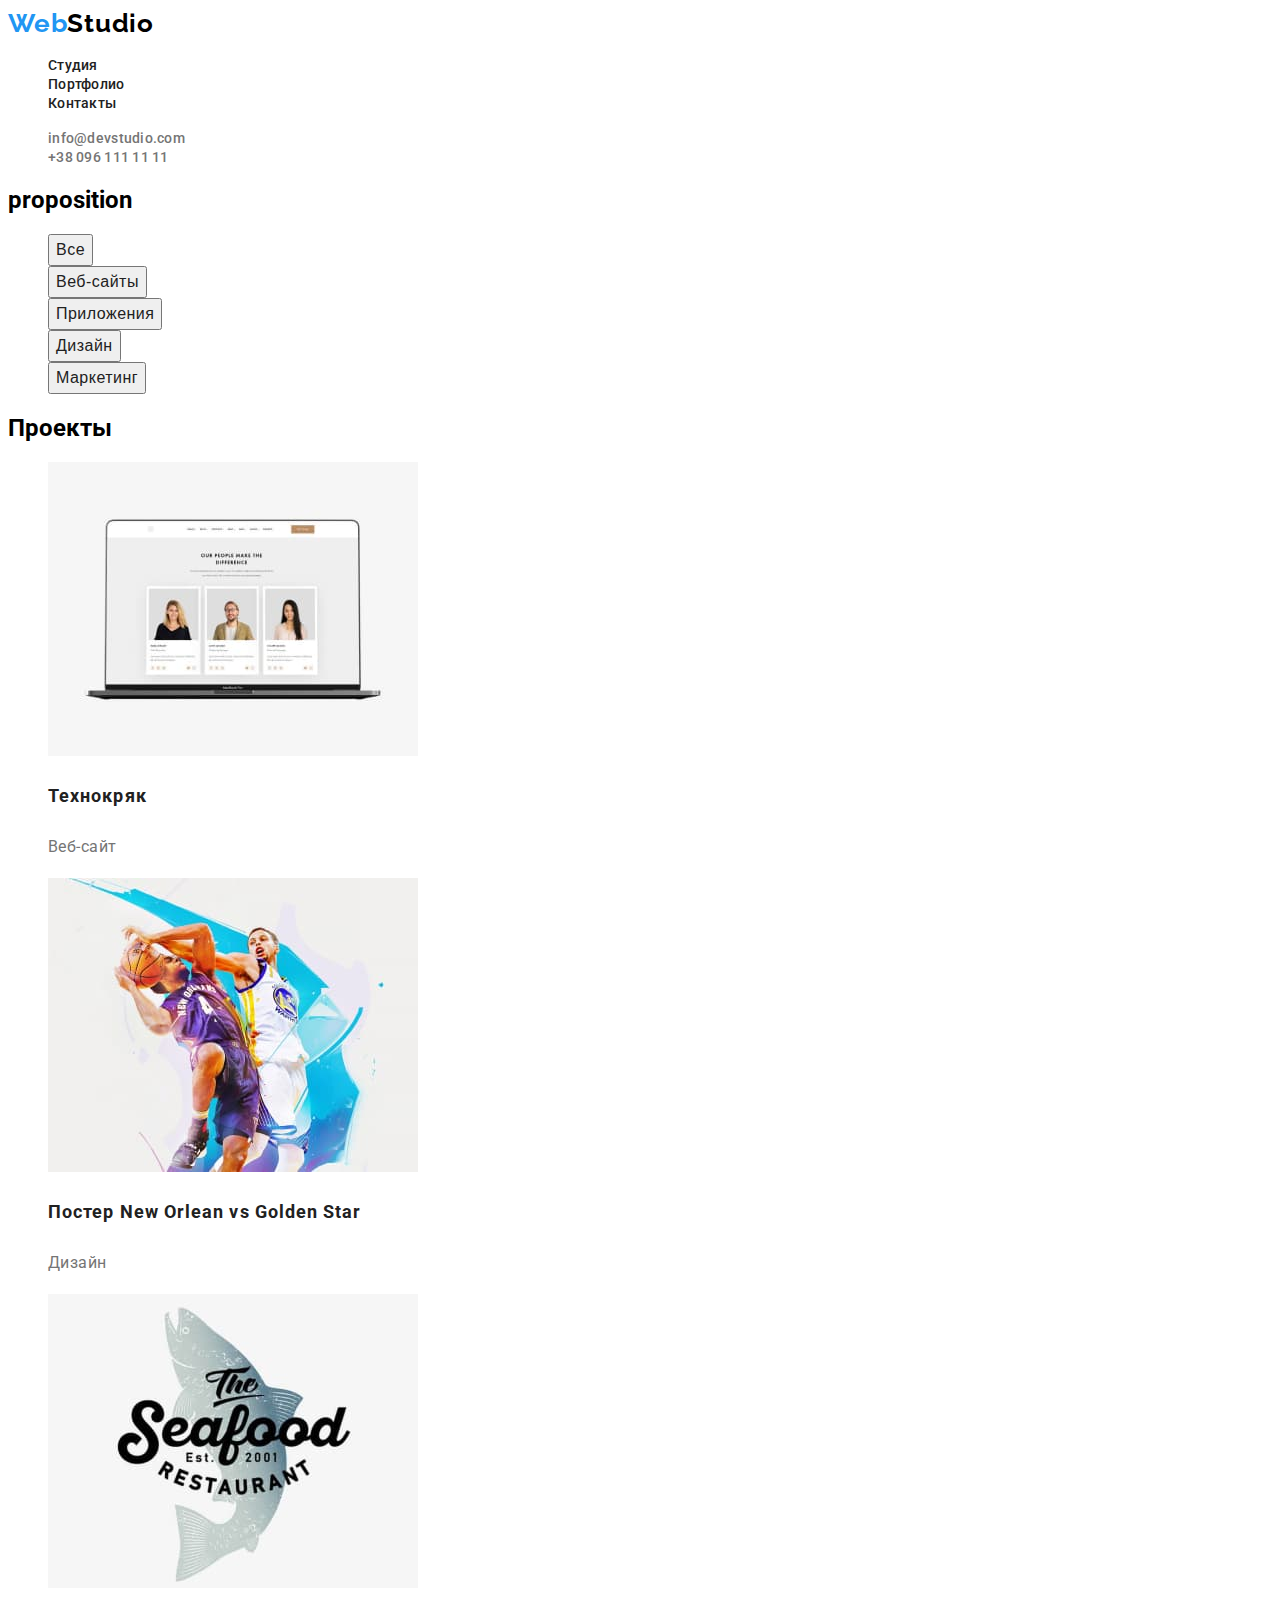
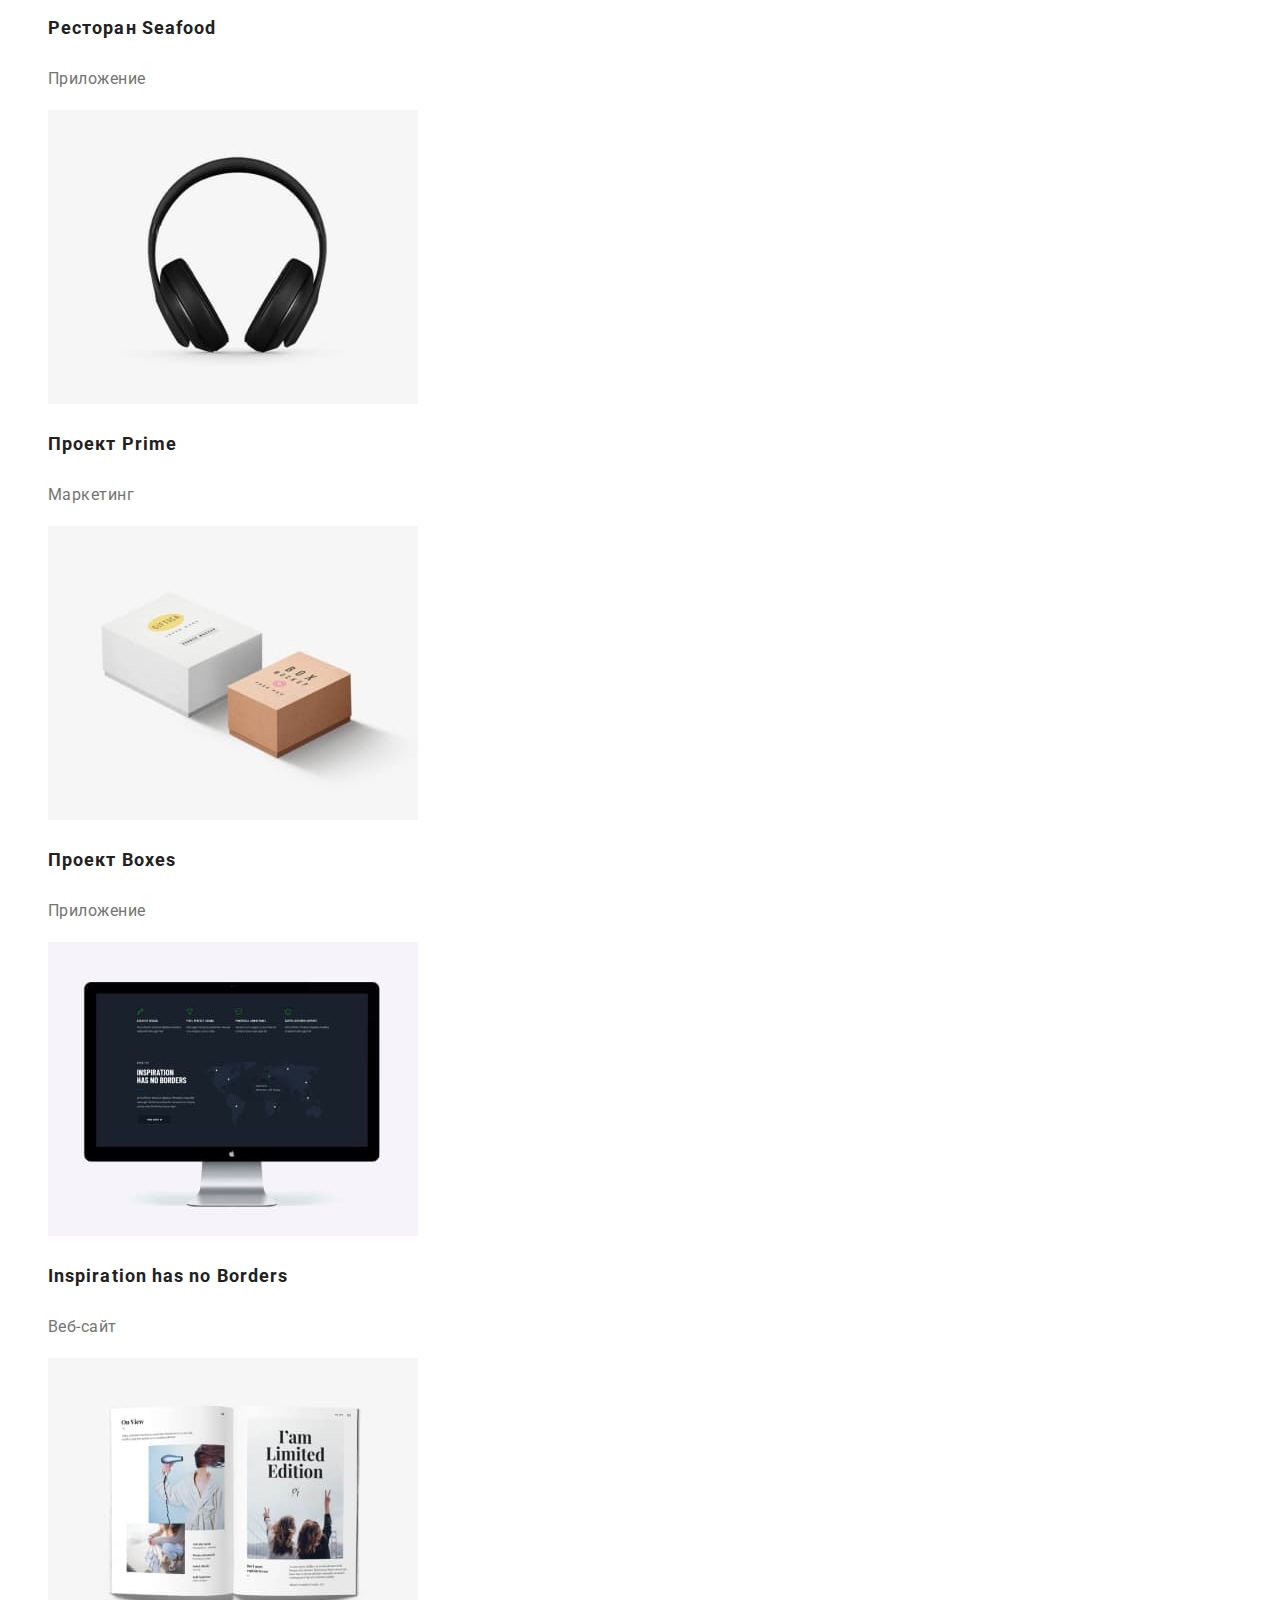
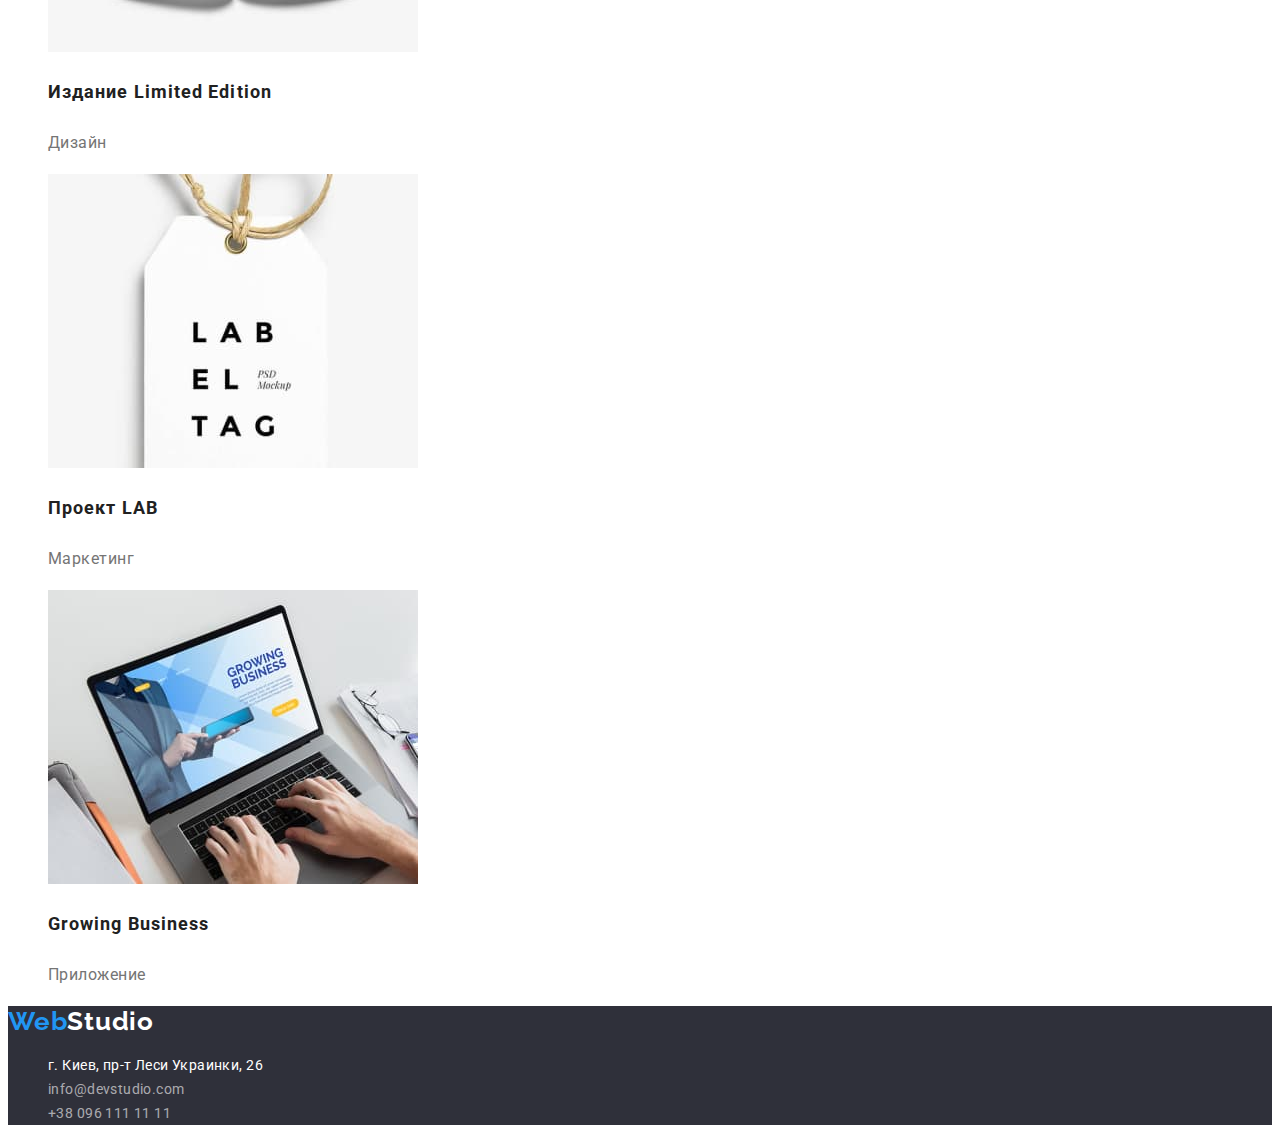
==== portfolio.html @ c03f3499 "hm-02" ====
<!DOCTYPE html>
<html lang="ru">

<head>
    <meta charset="UTF-8">
    <meta http-equiv="X-UA-Compatible" content="IE=edge">
    <meta name="viewport" content="width=device-width, initial-scale=1.0">
    <title>Document</title>
    <link rel="stylesheet" href="./css/style.css">
    <style>
        @import url('https://fonts.googleapis.com/css2?family=Raleway:wght@700&family=Roboto:wght@400;500;700;900&display=swap');
    </style>

</head>
<body class="desc">
<!--шепка сайта-->
<header class="header">
    <nav>
        <a href="./index.html" class="logo">Web<span class="logo-part">Studio</span></a>
        <ul class="nav-header">
            <li><a href="./index.html" class="nav-link">Студия</a> </li>
            <li><a href="./portfolio.html" class="nav-link">Портфолио</a> </li>
            <li><a href="" class="nav-link">Контакты</a> </li>
        </ul>
    </nav>
    <ul class="contacts">
        <li><a href="mailto:info@devstudio.com" class="contacts-link">info@devstudio.com</a></li>
        <li><a href="tel:+380961111111" class="contacts-link">+38 096 111 11 11</a></li>
    </ul>
</header>
    <main>
        <!--предложение-->
        <section>
            <h2>proposition</h2>
            <ul>
                <li><button type="button" class="btn">Все</button></li>
                <li><button type="button" class="btn">Веб-сайты</button></li>
                <li><button type="button" class="btn">Приложения</button></li>
                <li><button type="button" class="btn">Дизайн</button></li>
                <li><button type="button" class="btn">Маркетинг</button></li>
            </ul>
        </section>
        <!--проекты-->
        <section>
            <h2>Проекты</h2>
            <ul>
                <li> <img src="./images/techno.jpg" alt="екран ноутбука" width="370" height="294">
                <h3 class="project-title">Технокряк</h3>
                <p class="project-name">Веб-сайт</p>
                </li>
                <li> <img src="./images/poster.jpg" alt="баскетбольний постер" width="370" height="294">
                    <h3 class="project-title">Постер New Orlean vs Golden Star</h3>
                    <p class="project-name">Дизайн</p>
                </li>
                <li> <img src="./images/seafood.jpg" alt="логотип ресторана" width="370" height="294">
                    <h3 class="project-title">Ресторан Seafood</h3>
                    <p class="project-name">Приложение</p>
                </li>
                <li> <img src="./images/projprime.jpg" alt="наушники" width="370" height="294">
                    <h3 class="project-title">Проект Prime</h3>
                    <p class="project-name">Маркетинг</p>
                </li>
                <li> <img src="./images/boxes.jpg" alt="коробки" width="370" height="294">
                    <h3 class="project-title">Проект Boxes</h3>
                    <p class="project-name">Приложение</p>
                </li>
                <li> <img src="./images/inspiretion.jpg" alt="монитор" width="370" height="294">
                    <h3 class="project-title">Inspiration has no Borders</h3>
                    <p class="project-name">Веб-сайт</p>
                </li>
                <li> <img src="./images/edition.jpg" alt="журнал" width="370" height="294">
                    <h3 class="project-title">Издание Limited Edition</h3>
                    <p class="project-name">Дизайн</p>
                </li>
                <li> <img src="./images/lab.jpg" alt="бирка" width="370" height="294">
                    <h3 class="project-title">Проект LAB</h3>
                    <p class="project-name">Маркетинг</p>
                </li>
                <li> <img src="./images/growingBusiness.jpg" alt="робота за компютером" width="370" height="294">
                    <h3 class="project-title">Growing Business</h3>
                    <p class="project-name">Приложение</p>
                </li>
            </ul>
        </section>

    </main>
<footer class="footer">            
            <a href="./index.html"  class="logo">Web<span class="logfoot-part">Studio</span></a>
            <address>
            <ul>
                <li><a class="map-link" href="https://goo.gl/maps/aA1Hu2oS2xdt88oL6" target="_blank" rel="noopener noreferrer">г. Киев, пр-т Леси Украинки, 26</a></li>
                <li><a href="mailto:info@devstudio.com" class="foot-link">info@devstudio.com</a></li>
                <li><a href="tel:+380961111111" class="foot-link">+38 096 111 11 11</a></li>
            </ul>
            </address>
        </footer>
</body>
</html>
---- css/style.css ----
/**/
.desc {
  font-family: Roboto, sans-serif;
  color: #000000;
}
li {
  list-style-type: none;
}
/*header*/
.header {
  background-color: #ffffff;
  cursor: default;
}
.logo {
  font-family: Raleway;
  font-style: normal;
  font-weight: bold;
  font-size: 26px;
  line-height: 31px;
  letter-spacing: 0.03em;
  color: #2196f3;
  text-decoration: none;
}
.logo-part {
  color: #000000;
}
.nav-link {
  font-weight: 500;
  font-size: 14px;
  line-height: 16px;
  letter-spacing: 0.02em;
  color: #212121;
  text-decoration: none;
}
.nav-link:focus,
.nav-link:hover {
  color: #2196f3;
}
.contacts-link {
  font-weight: 500;
  font-size: 14px;
  line-height: 16px;
  letter-spacing: 0.02em;
  color: #757575;
  text-decoration: none;
}
.contacts-link:focus,
.contacts-link:hover {
  color: #2196f3;
}
/*footer*/
.footer {
  background: #2f303a;
}
.logfoot-part {
  color: #ffffff;
}
.map-link {
  font-family: Roboto;
  font-style: normal;
  font-size: 14px;
  line-height: 24px;
  letter-spacing: 0.03em;
  color: #ffffff;
  text-decoration: none;
}
.foot-link {
  font-family: Roboto;
  font-style: normal;
  font-weight: normal;
  font-size: 14px;
  line-height: 24px;
  letter-spacing: 0.03em;
  color: rgba(255, 255, 255, 0.6);
  text-decoration: none;
}
.map-link:focus,
.map-link:hover {
  color: #2196f3;
}
.foot-link:focus,
.foot-link:hover {
  color: #2196f3;
}
/*main*/
/*hero section*/
.hero {
  background: #2f303a;
}
.hero-title {
  font-weight: 900;
  font-size: 44px;
  line-height: 60px;
  text-align: center;
  letter-spacing: 0.06em;
  text-transform: uppercase;
  color: #ffffff;
}
.button {
  background: #2196f3;
  box-shadow: 0px 4px 4px rgba(0, 0, 0, 0.15);
  border-radius: 4px;
  color: #ffffff;
}
.button {
  cursor: pointer;
}
/*privilege section*/
.priv-head {
  font-weight: bold;
  font-size: 14px;
  line-height: 16px;
  letter-spacing: 0.03em;
  text-transform: uppercase;
  color: #212121;
}
.priv-inf {
  font-size: 14px;
  line-height: 24px;
  letter-spacing: 0.03em;
  color: #757575;
}
/*what we doing*/
.engage {
  font-weight: bold;
  font-size: 36px;
  line-height: 42px;
  text-align: center;
  letter-spacing: 0.03em;
  color: #212121;
}
/*our team*/
.team {
  background: #f5f4fa;
}
.team-title {
  font-weight: bold;
  font-size: 36px;
  line-height: 42px;
  text-align: center;
  letter-spacing: 0.03em;
  color: #212121;
}
.team-name {
  font-weight: 500;
  font-size: 16px;
  line-height: 19px;
  letter-spacing: 0.03em;
  color: #212121;
}
.team-specialty {
  font-size: 16px;
  line-height: 19px;
  letter-spacing: 0.03em;
  color: #757575;
}
/*portfolio page*/
/*proposition*/
.btn {
  font-weight: 500;
  font-size: 16px;
  line-height: 26px;
  text-align: center;
  letter-spacing: 0.03em;
  color: #212121;
}
.btn:hover,
.btn:focus {
  background: #2196f3;
  box-shadow: 0px 3px 1px rgba(0, 0, 0, 0.1), 0px 1px 2px rgba(0, 0, 0, 0.08),
    0px 2px 2px rgba(0, 0, 0, 0.12);
  border-radius: 4px;
}
.btn {
  cursor: pointer;
}
/*projects*/
.project-title {
  font-weight: bold;
  font-size: 18px;
  line-height: 36px;
  letter-spacing: 0.06em;
  color: #212121;
}
.project-name {
  font-size: 16px;
  line-height: 30px;
  letter-spacing: 0.03em;
  color: #757575;
}
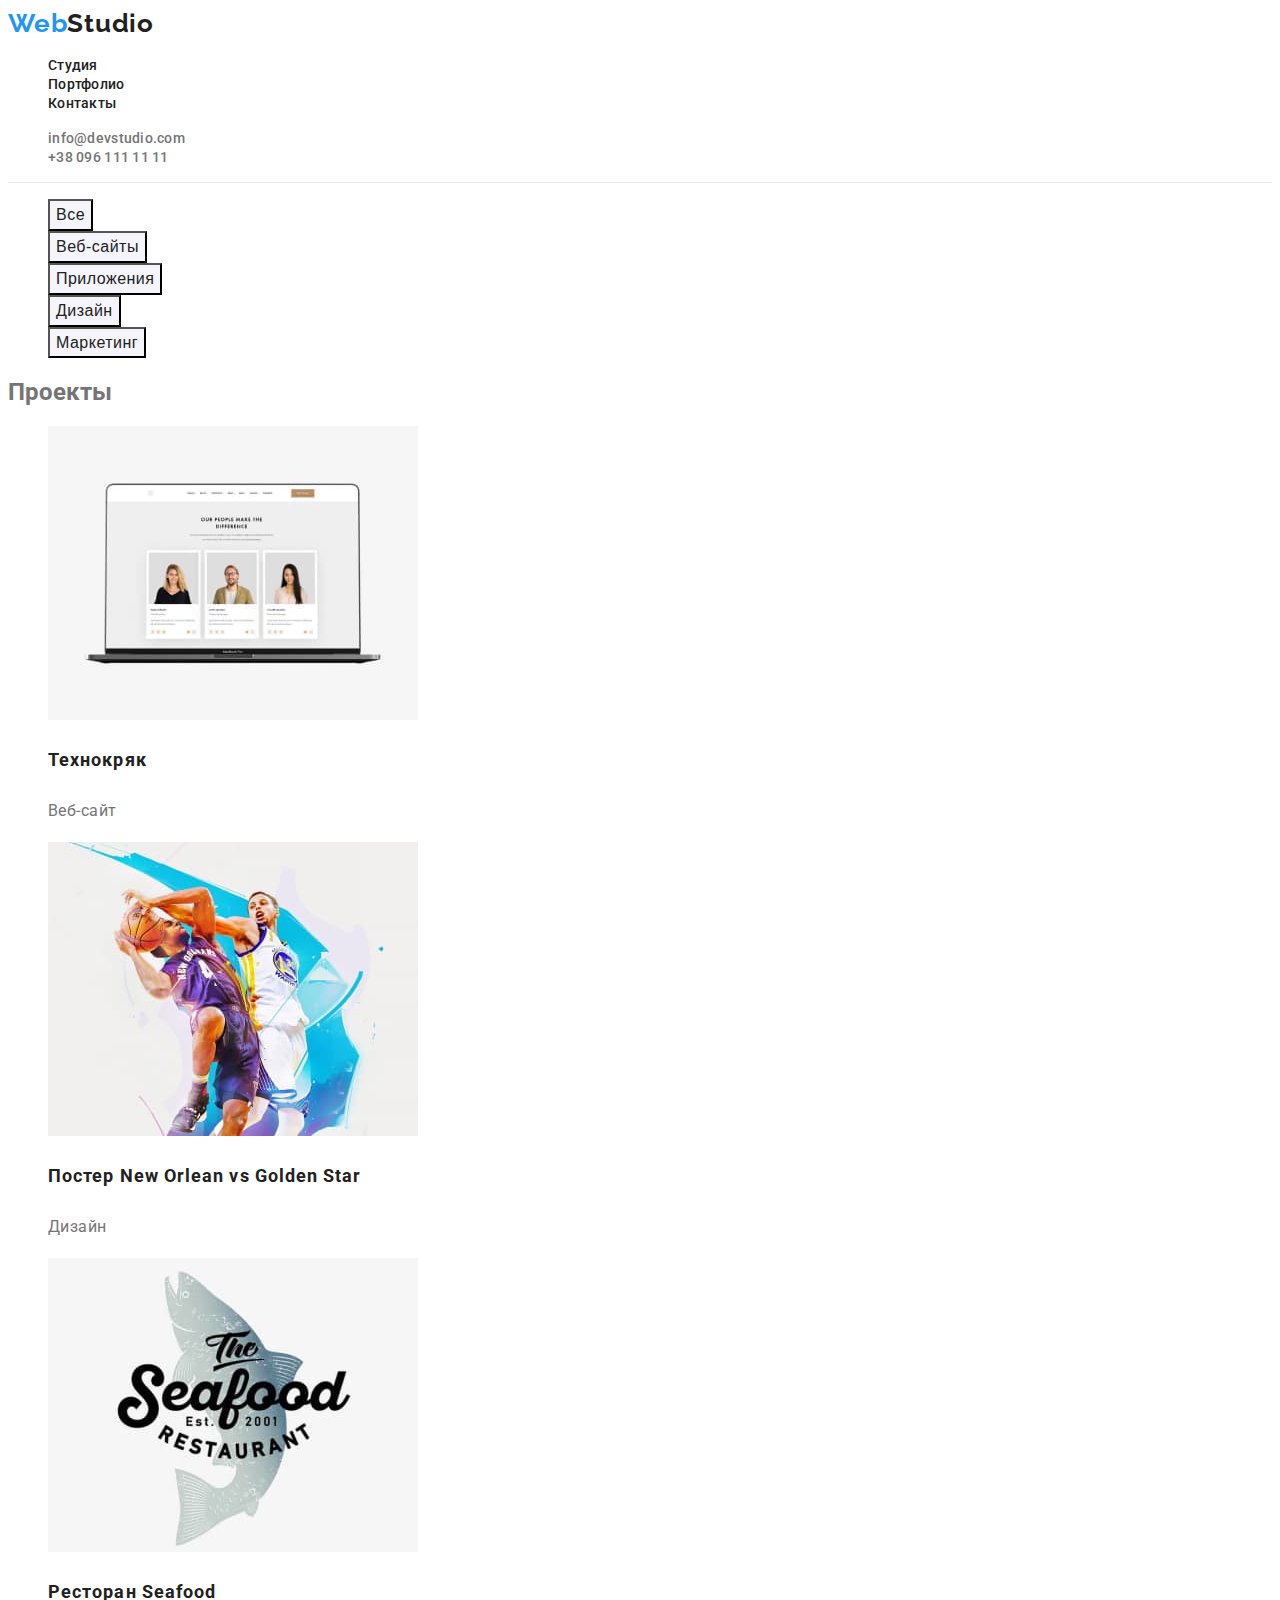
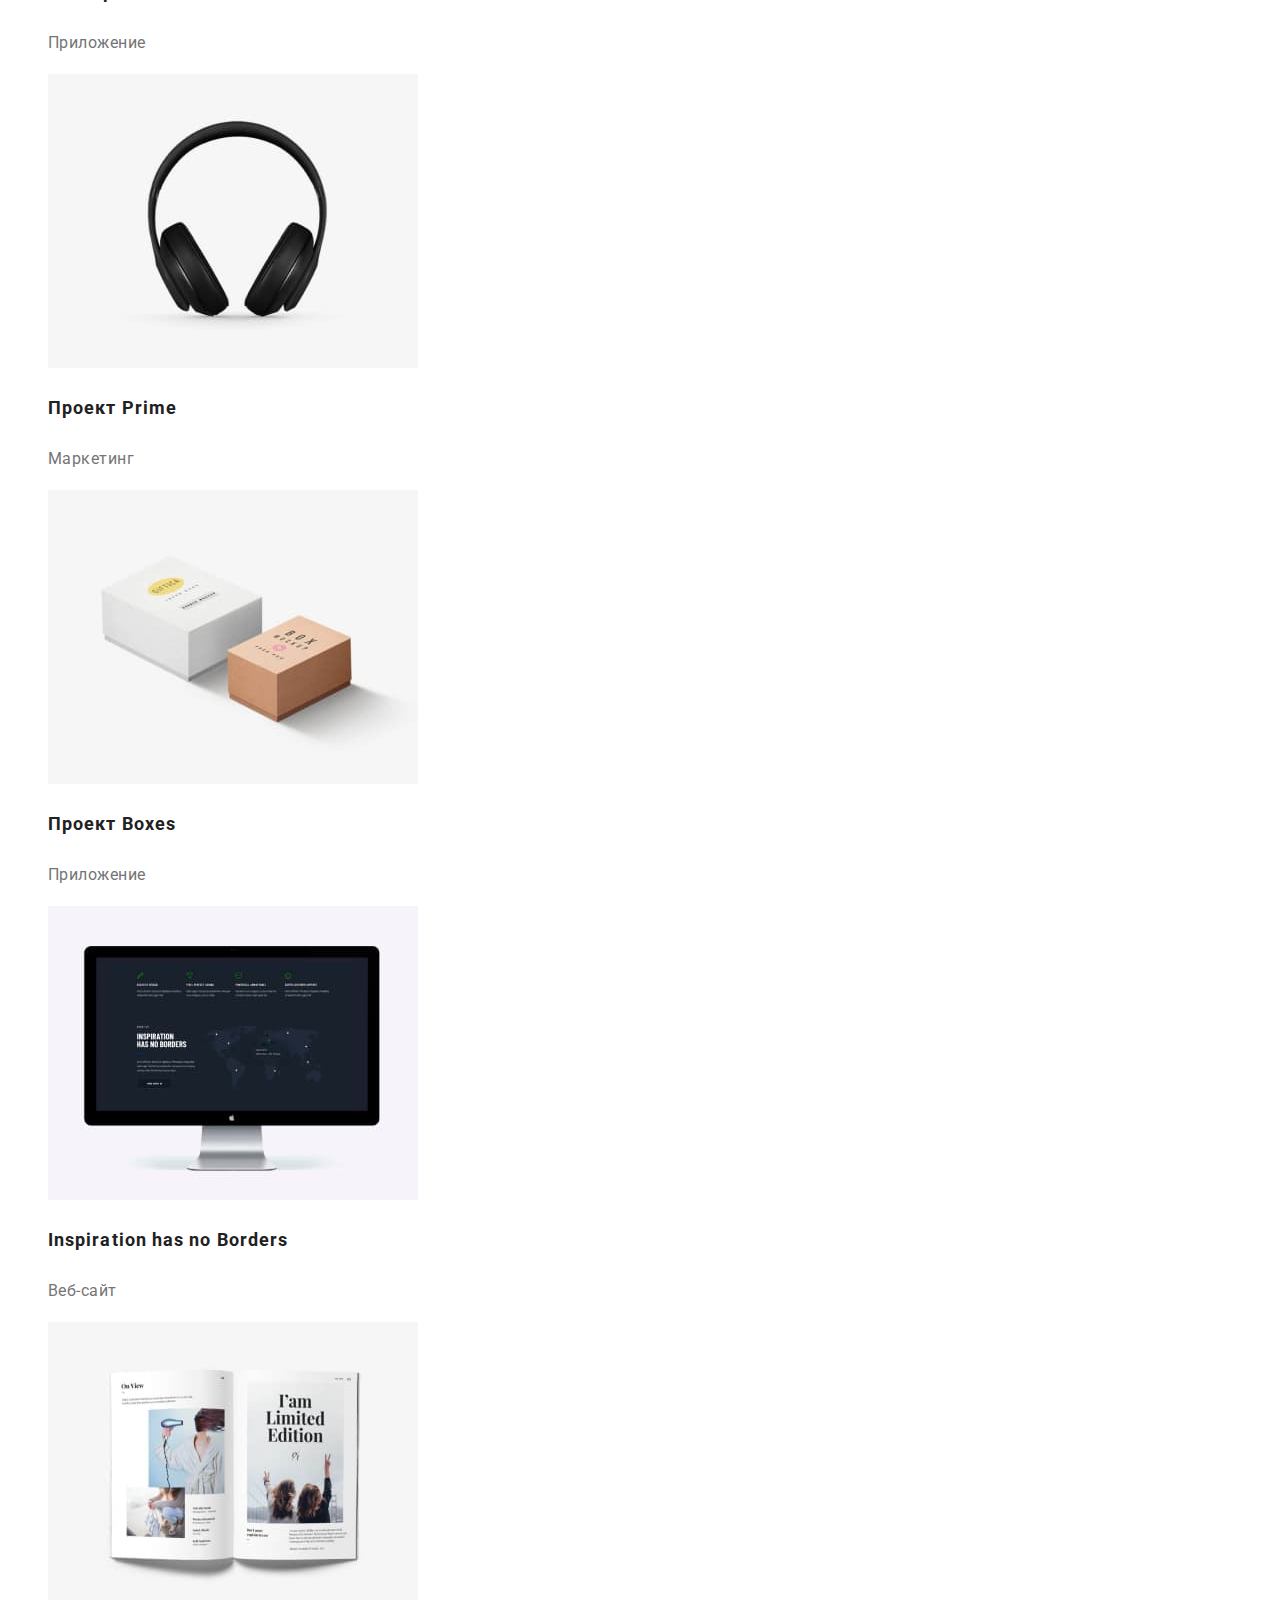
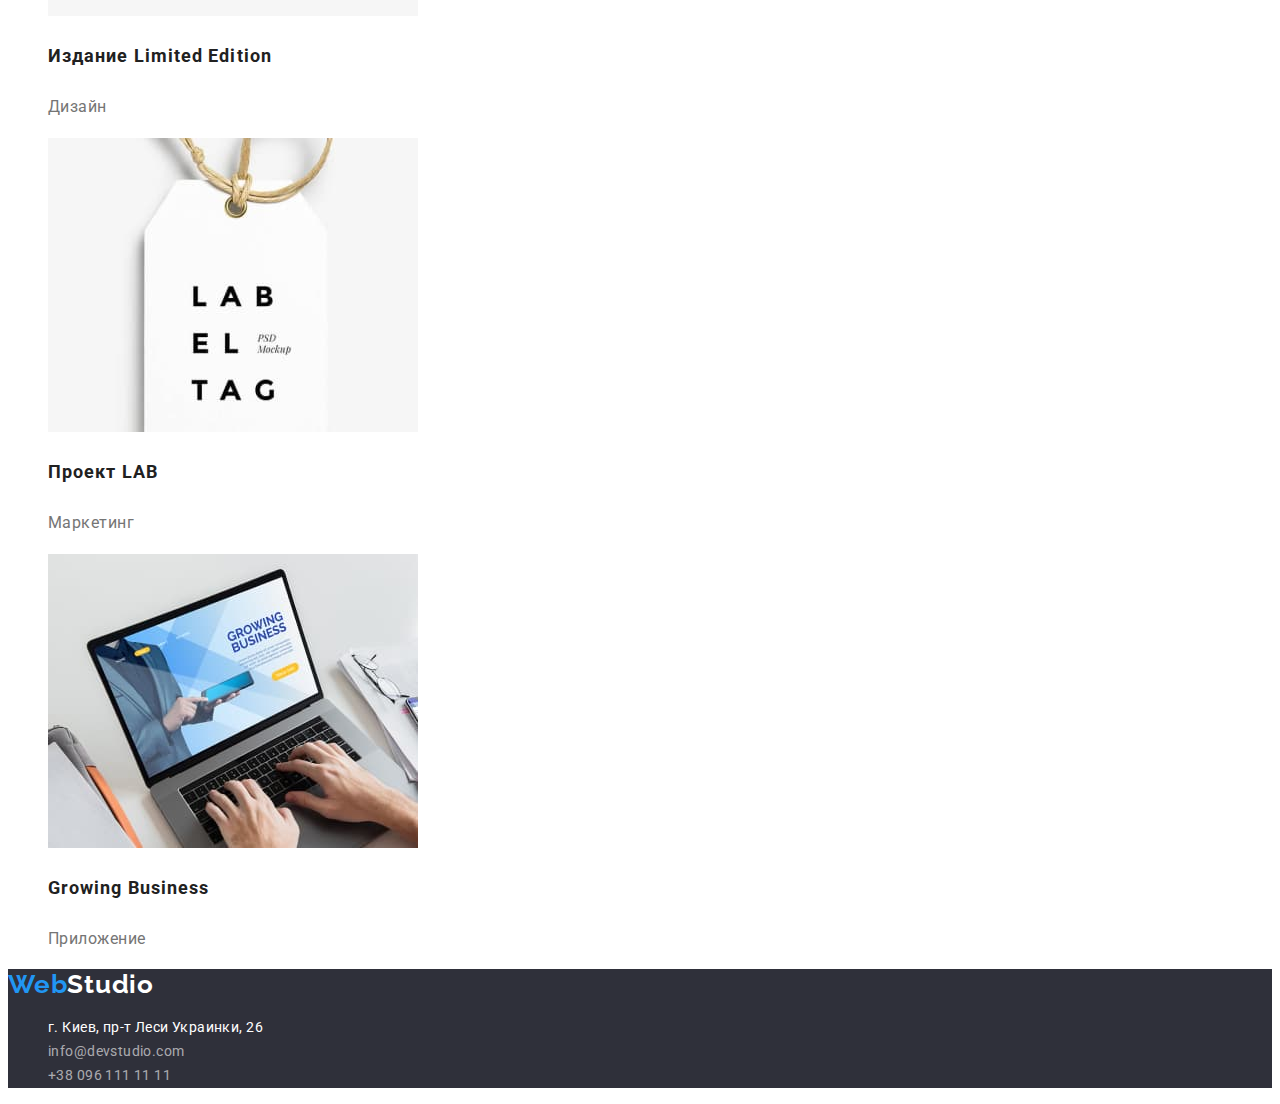
==== commit 9fbb6f44: "hw-02-revision" ====
--- a/portfolio.html
+++ b/portfolio.html
@@ -1,49 +1,46 @@
 <!DOCTYPE html>
 <html lang="ru">
-
 <head>
     <meta charset="UTF-8">
     <meta http-equiv="X-UA-Compatible" content="IE=edge">
     <meta name="viewport" content="width=device-width, initial-scale=1.0">
     <title>Document</title>
+    <link rel="preconnect" href="https://fonts.googleapis.com">
+    <link rel="preconnect" href="https://fonts.gstatic.com" crossorigin>
+    <link href="https://fonts.googleapis.com/css2?family=Raleway:wght@700&family=Roboto:wght@400;500;700;900&display=swap"
+        rel="stylesheet">
     <link rel="stylesheet" href="./css/style.css">
-    <style>
-        @import url('https://fonts.googleapis.com/css2?family=Raleway:wght@700&family=Roboto:wght@400;500;700;900&display=swap');
-    </style>
-
 </head>
 <body class="desc">
 <!--шепка сайта-->
 <header class="header">
     <nav>
         <a href="./index.html" class="logo">Web<span class="logo-part">Studio</span></a>
-        <ul class="nav-header">
-            <li><a href="./index.html" class="nav-link">Студия</a> </li>
-            <li><a href="./portfolio.html" class="nav-link">Портфолио</a> </li>
-            <li><a href="" class="nav-link">Контакты</a> </li>
+        <ul class="header-nav list">
+            <li><a href="./index.html" class="header-nav-link">Студия</a> </li>
+            <li><a href="./portfolio.html" class="header-nav-link">Портфолио</a> </li>
+            <li><a href="" class="header-nav-link">Контакты</a> </li>
         </ul>
     </nav>
-    <ul class="contacts">
-        <li><a href="mailto:info@devstudio.com" class="contacts-link">info@devstudio.com</a></li>
-        <li><a href="tel:+380961111111" class="contacts-link">+38 096 111 11 11</a></li>
+    <ul class="header-contacts list">
+        <li><a href="mailto:info@devstudio.com" class="header-contacts-link list">info@devstudio.com</a></li>
+        <li><a href="tel:+380961111111" class="header-contacts-link">+38 096 111 11 11</a></li>
     </ul>
 </header>
     <main>
-        <!--предложение-->
-        <section>
-            <h2>proposition</h2>
-            <ul>
+        <!--галерея-->
+     <section>
+        <!--фільтри-->
+           <ul class="filters list">
                 <li><button type="button" class="btn">Все</button></li>
                 <li><button type="button" class="btn">Веб-сайты</button></li>
                 <li><button type="button" class="btn">Приложения</button></li>
                 <li><button type="button" class="btn">Дизайн</button></li>
                 <li><button type="button" class="btn">Маркетинг</button></li>
             </ul>
-        </section>
-        <!--проекты-->
-        <section>
-            <h2>Проекты</h2>
-            <ul>
+      <!--проекты-->
+                  <h2>Проекты</h2>
+            <ul class="project-list list">
                 <li> <img src="./images/techno.jpg" alt="екран ноутбука" width="370" height="294">
                 <h3 class="project-title">Технокряк</h3>
                 <p class="project-name">Веб-сайт</p>
@@ -87,7 +84,7 @@
 <footer class="footer">            
             <a href="./index.html"  class="logo">Web<span class="logfoot-part">Studio</span></a>
             <address>
-            <ul>
+            <ul class="footer-list list">
                 <li><a class="map-link" href="https://goo.gl/maps/aA1Hu2oS2xdt88oL6" target="_blank" rel="noopener noreferrer">г. Киев, пр-т Леси Украинки, 26</a></li>
                 <li><a href="mailto:info@devstudio.com" class="foot-link">info@devstudio.com</a></li>
                 <li><a href="tel:+380961111111" class="foot-link">+38 096 111 11 11</a></li>
--- a/css/style.css
+++ b/css/style.css
@@ -1,54 +1,63 @@
-/**/
-.desc {
+:root {
+  --primary-text-color: #757575;
+  --title-text-color: #212121;
+  --accent-color: #2196f3;
+  --bacground-color: #ffffff;
+  --secondary-bacground-color: #f5f4fa;
+}
+body {
   font-family: Roboto, sans-serif;
-  color: #000000;
-}
-li {
+  color: var(--primary-text-color);
+  background-color: var(--bacground-color);
+}
+.list {
   list-style-type: none;
 }
-/*header*/
+/*-------------------------header---------------------*/
 .header {
-  background-color: #ffffff;
+  background-color: var(--bacground-color);
   cursor: default;
-}
+  border-bottom: 1px solid #ececec;
+}
+
 .logo {
   font-family: Raleway;
   font-style: normal;
   font-weight: bold;
   font-size: 26px;
-  line-height: 31px;
-  letter-spacing: 0.03em;
-  color: #2196f3;
+  line-height: 1.19;
+  letter-spacing: 0.03em;
+  color: var(--accent-color);
   text-decoration: none;
 }
 .logo-part {
-  color: #000000;
-}
-.nav-link {
-  font-weight: 500;
-  font-size: 14px;
-  line-height: 16px;
+  color: var(--title-text-color);
+}
+.header-nav-link {
+  font-weight: 500;
+  font-size: 14px;
+  line-height: 1.15;
   letter-spacing: 0.02em;
-  color: #212121;
-  text-decoration: none;
-}
-.nav-link:focus,
-.nav-link:hover {
-  color: #2196f3;
-}
-.contacts-link {
-  font-weight: 500;
-  font-size: 14px;
-  line-height: 16px;
+  color: var(--title-text-color);
+  text-decoration: none;
+}
+.header-header-nav-link:focus,
+.header-nav-link:hover {
+  color: var(--accent-color);
+}
+.header-contacts-link {
+  font-weight: 500;
+  font-size: 14px;
+  line-height: 1.15;
   letter-spacing: 0.02em;
-  color: #757575;
-  text-decoration: none;
-}
-.contacts-link:focus,
-.contacts-link:hover {
-  color: #2196f3;
-}
-/*footer*/
+  color: var(--primary-text-color);
+  text-decoration: none;
+}
+.header-contacts-link:focus,
+.header-contacts-link:hover {
+  color: var(--accent-color);
+}
+/*----------------footer--------------------*/
 .footer {
   background: #2f303a;
 }
@@ -59,7 +68,7 @@
   font-family: Roboto;
   font-style: normal;
   font-size: 14px;
-  line-height: 24px;
+  line-height: 1.71;
   letter-spacing: 0.03em;
   color: #ffffff;
   text-decoration: none;
@@ -69,7 +78,7 @@
   font-style: normal;
   font-weight: normal;
   font-size: 14px;
-  line-height: 24px;
+  line-height: 1.71;
   letter-spacing: 0.03em;
   color: rgba(255, 255, 255, 0.6);
   text-decoration: none;
@@ -82,7 +91,7 @@
 .foot-link:hover {
   color: #2196f3;
 }
-/*main*/
+/*--------------------------------main----------------------*/
 /*hero section*/
 .hero {
   background: #2f303a;
@@ -90,83 +99,84 @@
 .hero-title {
   font-weight: 900;
   font-size: 44px;
-  line-height: 60px;
+  line-height: 1.36;
   text-align: center;
   letter-spacing: 0.06em;
   text-transform: uppercase;
-  color: #ffffff;
-}
-.button {
-  background: #2196f3;
+  color: var(--bacground-color);
+}
+.hero-button {
+  background: var(--accent-color);
   box-shadow: 0px 4px 4px rgba(0, 0, 0, 0.15);
   border-radius: 4px;
   color: #ffffff;
 }
-.button {
+.hero-button {
   cursor: pointer;
 }
-/*privilege section*/
-.priv-head {
-  font-weight: bold;
-  font-size: 14px;
-  line-height: 16px;
+/*-----------feature section*----------------*/
+.feature-title {
+  font-weight: bold;
+  font-size: 14px;
+  line-height: 1.14;
   letter-spacing: 0.03em;
   text-transform: uppercase;
-  color: #212121;
-}
-.priv-inf {
-  font-size: 14px;
-  line-height: 24px;
-  letter-spacing: 0.03em;
-  color: #757575;
-}
-/*what we doing*/
-.engage {
+  color: var(--title-text-color);
+}
+.feature-inf {
+  font-size: 14px;
+  line-height: 1.71;
+  letter-spacing: 0.03em;
+  color: var(--primary-text-color);
+}
+/*------------------what we doing----------------*/
+.directing {
   font-weight: bold;
   font-size: 36px;
-  line-height: 42px;
-  text-align: center;
-  letter-spacing: 0.03em;
-  color: #212121;
-}
-/*our team*/
+  line-height: 1.16;
+  text-align: center;
+  letter-spacing: 0.03em;
+  color: var(--title-text-color);
+}
+/*---------------------our team----------------*/
 .team {
   background: #f5f4fa;
 }
-.team-title {
+.team .title {
   font-weight: bold;
   font-size: 36px;
-  line-height: 42px;
-  text-align: center;
-  letter-spacing: 0.03em;
-  color: #212121;
+  line-height: 1.16;
+  text-align: center;
+  letter-spacing: 0.03em;
+  color: var(--title-text-color);
 }
 .team-name {
   font-weight: 500;
   font-size: 16px;
-  line-height: 19px;
-  letter-spacing: 0.03em;
-  color: #212121;
+  line-height: 1.18;
+  letter-spacing: 0.03em;
+  color: var(--title-text-color);
 }
 .team-specialty {
   font-size: 16px;
-  line-height: 19px;
-  letter-spacing: 0.03em;
-  color: #757575;
-}
-/*portfolio page*/
-/*proposition*/
+  line-height: 1.18;
+  letter-spacing: 0.03em;
+  color: var(--primary-text-color);
+}
+/*-------------------------------------portfolio page---------------------*/
+/*filtes*/
 .btn {
   font-weight: 500;
   font-size: 16px;
-  line-height: 26px;
-  text-align: center;
-  letter-spacing: 0.03em;
-  color: #212121;
+  line-height: 1.62;
+  text-align: center;
+  letter-spacing: 0.03em;
+  color: var(--title-text-color);
+  background-color: var(--secondary-bacground-color);
 }
 .btn:hover,
 .btn:focus {
-  background: #2196f3;
+  background: var(--accent-color);
   box-shadow: 0px 3px 1px rgba(0, 0, 0, 0.1), 0px 1px 2px rgba(0, 0, 0, 0.08),
     0px 2px 2px rgba(0, 0, 0, 0.12);
   border-radius: 4px;
@@ -178,13 +188,13 @@
 .project-title {
   font-weight: bold;
   font-size: 18px;
-  line-height: 36px;
+  line-height: 2;
   letter-spacing: 0.06em;
-  color: #212121;
+  color: var(--title-text-color);
 }
 .project-name {
   font-size: 16px;
-  line-height: 30px;
-  letter-spacing: 0.03em;
-  color: #757575;
-}
+  line-height: 1.87;
+  letter-spacing: 0.03em;
+  color: var(--primary-text-color);
+}
